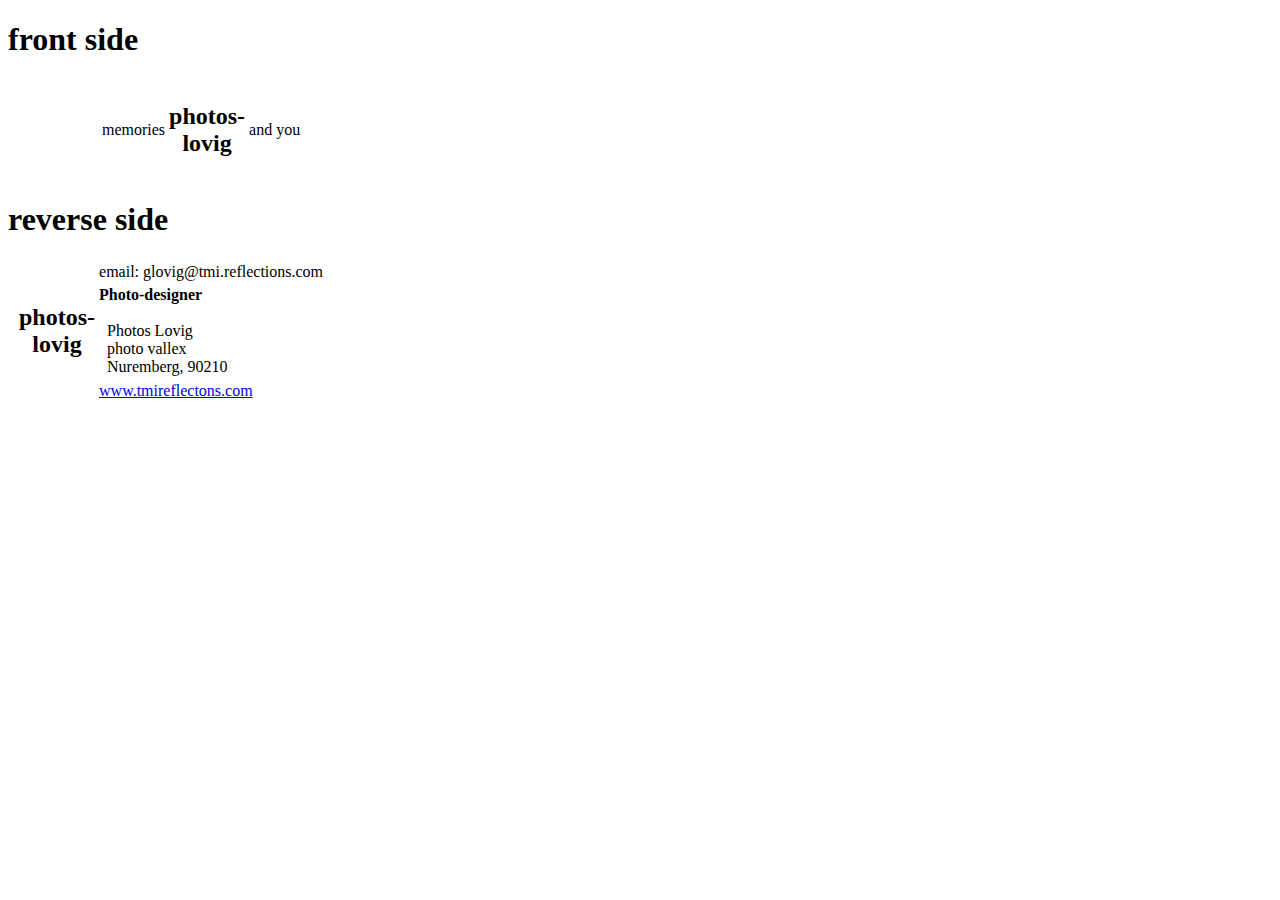
==== card.html @ e52b7e0d "Add files via upload" ====
<!DOCTYPE html>
<html lang="en">
    <head>
        <meta charset="utf-8">
        <style>

        </style>
        <title> photos-lovig :: Business Card</title>

        <!-- ///// Template CSS ////////// -->
        <link href="style.css" rel="stylesheet" type="text/css" media="screen"/>

    </head>
    <body>
        <div style="width: 850px">
            <h1>front side</h1>
            <table class="first">
                <tr>
                    <td style="text-align: right; width: 40%"> memories </td>
                    <td style="text-align: center; width: 20%"><div class="pl_border"><h2>photos-<br>lovig</h2></div></td>
                    <td style="text-align: left; width: 40%"> and you </td>
                </tr>
            </table>
            <!-- card reverse side-->
            <h1 class="left">reverse side</h1>

            <table class="left">
                <tr>
                    <td class="tr_01">&nbsp;</td>
                    <td class="tr_02">&nbsp;</td>
                    <td style="text-align: left">email: glovig@tmi.reflections.com</td>
                </tr>

                <tr>
                    <td class="tr_01">&nbsp;</td>
                    <td class="tr_02" style="text-align: center"><div class=pl_border><h2>photos-<br>lovig</h2></div></td>
                    <td style="text-align: left"><b>Photo-designer</b><br><br>
                        &nbsp;&nbsp;Photos Lovig<br>
                        &nbsp;&nbsp;photo vallex<br>
                        &nbsp;&nbsp;Nuremberg, 90210<br></td>
                </tr>
                <tr>
                    <td class="tr_01">&nbsp;</td>
                    <td class="tr_02"></td>
                    <td style="text-align: left"><a href=http://www.tmireflections.com target="_blank">www.tmireflectons.com</a></td>
                </tr>
            </table>
            <img src="img/images.png" alt="" style="position: absolute; top: 145px; left: 400px"/>

        </div>
    </body>
</html>
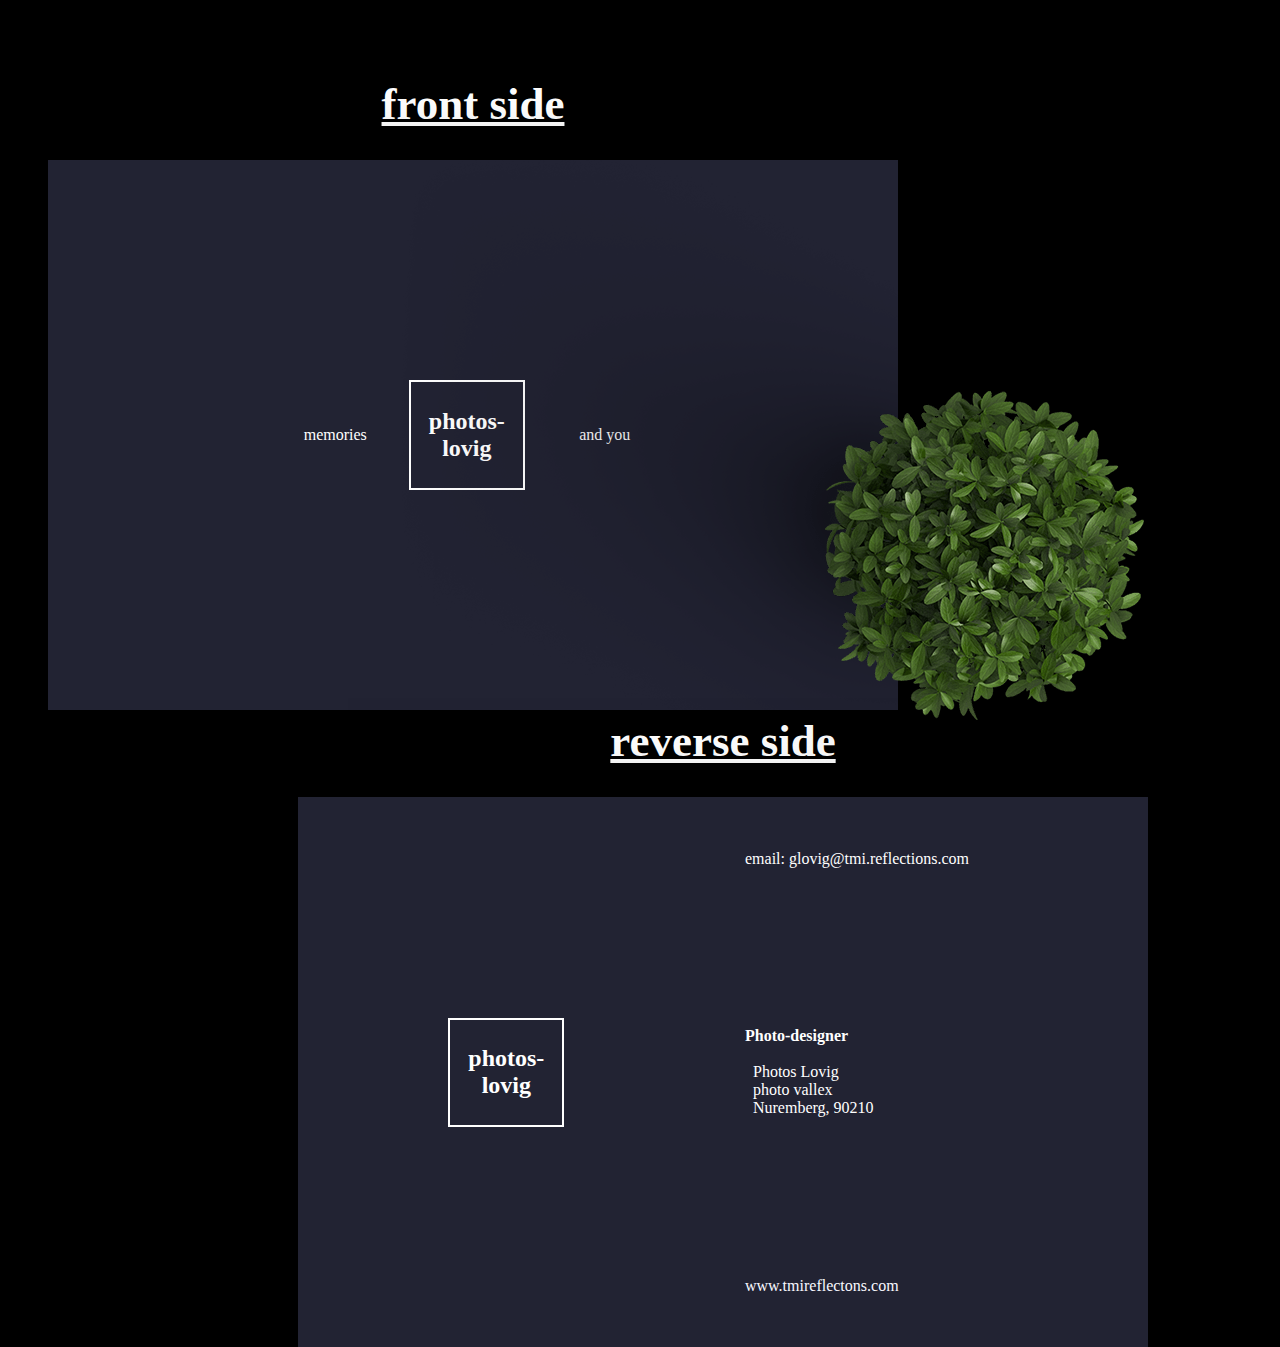
==== commit eaf29b28: "Update card.html" ====
--- a/card.html
+++ b/card.html
@@ -45,7 +45,7 @@
                     <td style="text-align: left"><a href=http://www.tmireflections.com target="_blank">www.tmireflectons.com</a></td>
                 </tr>
             </table>
-            <img src="img/images.png" alt="" style="position: absolute; top: 145px; left: 400px"/>
+            <img src="images.png" alt="" style="position: absolute; top: 145px; left: 400px"/>
 
         </div>
     </body>
--- a/style.css
+++ b/style.css
@@ -0,0 +1,62 @@
+
+/* body */
+td {padding: 20px}
+
+header {
+    padding:40px;
+    text-align: center;
+    max-width: 800px
+        
+}
+
+body {padding-top:50px; padding: 40px; background:url("img/bgdarkgray.jpeg"); background-color: black; background-repeat: repeat; background-size: auto; color: white; width: 1100px}
+h1 {text-decoration: underline; text-align: center; font-size: 45px}
+
+/* table properties*/
+table {box-shadow:50px 50px 100px black; background-color: #222333; position: absolute; width: 850px; height: 550px}
+.tr_01 {width: 15%}
+.tr_02 {width: 35%}
+
+.left {position: relative; left:250px; top: 555px}
+.pl_border {border: solid white 2px; width: 100px; align-content: center; padding: 6px}
+
+
+
+
+/*font behavior*/
+
+.red {color: red}
+a {
+    color: ghostwhite;
+    text-decoration: none
+}
+a:hover {
+    text-decoration: underline
+}
+
+
+
+.wrapper {
+    width: 100%;
+    max-width: 800px;
+    background-color: #222333;
+    padding: 20px 30px 40px 50px
+}
+
+
+/* UL flex styles*/
+nav ul {
+    display: flex;
+    padding: 10px
+}
+
+ul {
+    list-style: none;
+    text-indent: 0px;
+    padding: 5px;
+    padding-left: 10px
+}
+
+nav ul li {
+    flex: 1 1 0
+}